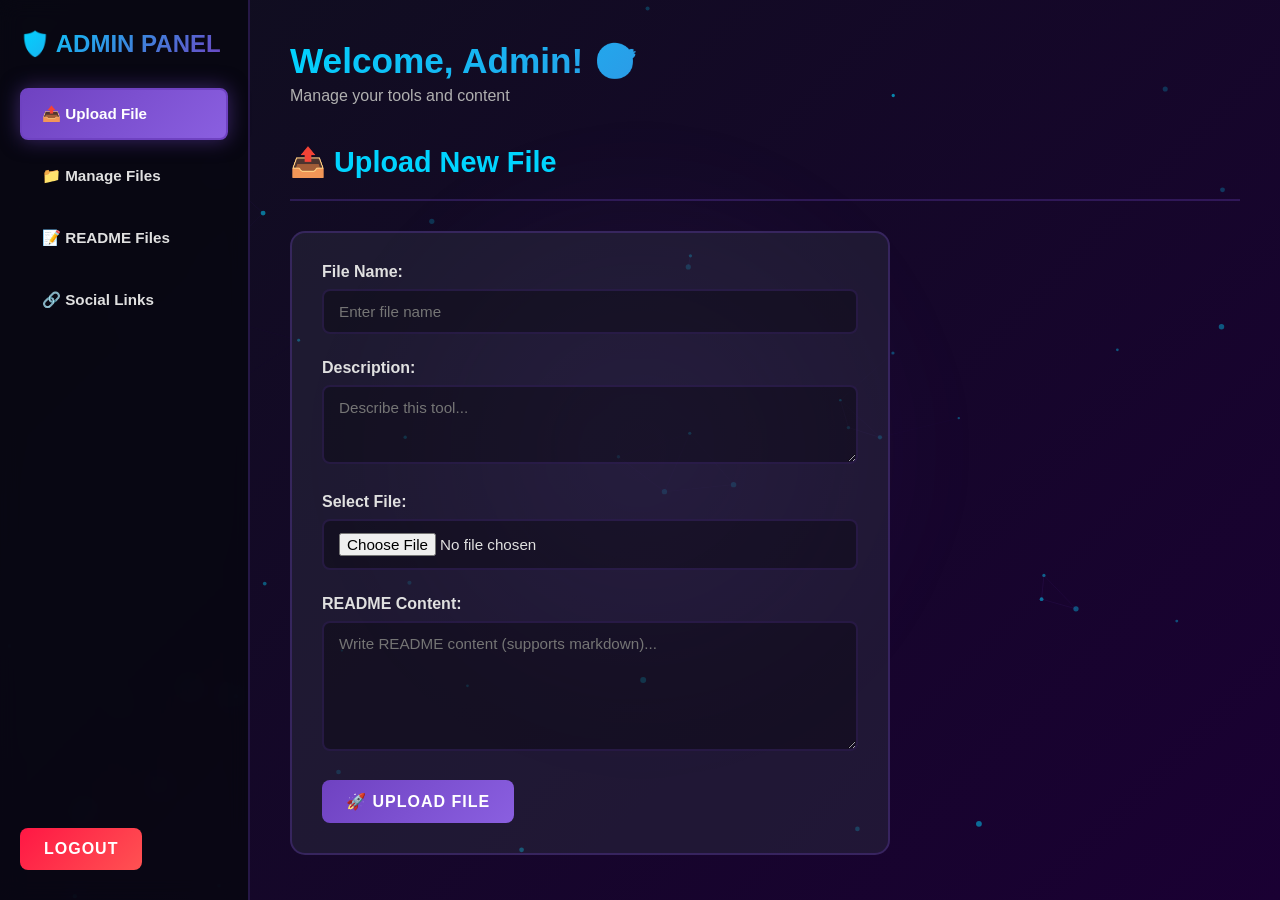
==== admin.html @ 9f3a9523 "Initial commit: ABHINAV TOOLS AND BOTS Dashboard" ====
<!DOCTYPE html>
<html lang="en">
<head>
    <meta charset="UTF-8">
    <meta name="viewport" content="width=device-width, initial-scale=1.0">
    <title>Admin Panel - ABHINAV TOOLS AND BOTS</title>
    <link rel="stylesheet" href="styles.css">
</head>
<body>
    <!-- Animated Solo Leveling Background -->
    <div class="background-container">
        <canvas id="canvas"></canvas>
        <div class="glow-effect"></div>
    </div>

    <div class="admin-container">
        <aside class="admin-sidebar">
            <div class="sidebar-header">
                <h2>🛡️ ADMIN PANEL</h2>
            </div>
            <nav class="sidebar-nav">
                <button class="nav-btn active" onclick="showSection('upload')">📤 Upload File</button>
                <button class="nav-btn" onclick="showSection('files')">📁 Manage Files</button>
                <button class="nav-btn" onclick="showSection('readme')">📝 README Files</button>
                <button class="nav-btn" onclick="showSection('links')">🔗 Social Links</button>
            </nav>
            <div class="sidebar-footer">
                <button class="btn btn-danger" onclick="logout()">Logout</button>
            </div>
        </aside>

        <main class="admin-main">
            <header class="admin-header">
                <h1>Welcome, Admin! 🎯</h1>
                <p>Manage your tools and content</p>
            </header>

            <!-- Upload Section -->
            <section id="uploadSection" class="admin-section active">
                <div class="section-header">
                    <h2>📤 Upload New File</h2>
                </div>
                <div class="upload-form">
                    <div class="form-group">
                        <label for="fileName">File Name:</label>
                        <input type="text" id="fileName" placeholder="Enter file name" class="form-input">
                    </div>
                    <div class="form-group">
                        <label for="fileDescription">Description:</label>
                        <textarea id="fileDescription" placeholder="Describe this tool..." class="form-textarea" rows="3"></textarea>
                    </div>
                    <div class="form-group">
                        <label for="fileInput">Select File:</label>
                        <input type="file" id="fileInput" class="form-input" accept=".zip,.rar,.7z,.pdf,.doc,.docx,.txt,.exe">
                    </div>
                    <div class="form-group">
                        <label for="readmeContent">README Content:</label>
                        <textarea id="readmeContent" placeholder="Write README content (supports markdown)..." class="form-textarea" rows="6"></textarea>
                    </div>
                    <button class="btn btn-primary" onclick="uploadFile()">🚀 Upload File</button>
                </div>
                <div id="uploadStatus" class="status-message"></div>
            </section>

            <!-- Manage Files Section -->
            <section id="filesSection" class="admin-section">
                <div class="section-header">
                    <h2>📁 Manage Uploaded Files</h2>
                </div>
                <div id="filesList" class="files-list">
                    <!-- Files will be listed here -->
                </div>
                <div id="emptyFiles" class="empty-state">
                    <p>No files uploaded yet</p>
                </div>
            </section>

            <!-- README Section -->
            <section id="readmeSection" class="admin-section">
                <div class="section-header">
                    <h2>📝 Manage README Files</h2>
                </div>
                <div id="readmeList" class="readme-list">
                    <!-- README files will be listed here -->
                </div>
                <div id="emptyReadme" class="empty-state">
                    <p>No README files yet</p>
                </div>
            </section>

            <!-- Social Links Section -->
            <section id="linksSection" class="admin-section">
                <div class="section-header">
                    <h2>🔗 Social Media Links</h2>
                </div>
                <div class="links-form">
                    <div class="form-group">
                        <label for="instagramLink">Instagram Link:</label>
                        <input type="url" id="instagramLink" placeholder="https://instagram.com/..." class="form-input">
                    </div>
                    <div class="form-group">
                        <label for="discordLink">Discord Link:</label>
                        <input type="url" id="discordLink" placeholder="https://discord.gg/..." class="form-input">
                    </div>
                    <button class="btn btn-primary" onclick="updateLinks()">💾 Save Links</button>
                </div>
                <div id="linksStatus" class="status-message"></div>
            </section>
        </main>
    </div>

    <!-- Delete Confirmation Modal -->
    <div id="deleteModal" class="modal">
        <div class="modal-content">
            <div class="modal-header">
                <h2>Confirm Delete</h2>
                <button class="close-btn" onclick="closeDeleteModal()">&times;</button>
            </div>
            <div class="modal-body">
                <p>Are you sure you want to delete this file? This action cannot be undone.</p>
            </div>
            <div class="modal-footer">
                <button class="btn btn-secondary" onclick="closeDeleteModal()">Cancel</button>
                <button class="btn btn-danger" onclick="confirmDelete()">Delete</button>
            </div>
        </div>
    </div>

    <script src="script.js"></script>
</body>
</html>
---- styles.css ----
:root {
    --primary: #6f42c1;
    --primary-dark: #5a32a3;
    --secondary: #00d4ff;
    --danger: #ff1744;
    --success: #00e676;
    --warning: #ffc400;
    --dark: #0f0f1e;
    --darker: #070710;
    --light: #f0f0f0;
    --text: #e0e0e0;
    --text-secondary: #b0b0b0;
    --border: #2a2a3e;
    --shadow: 0 8px 32px rgba(0, 0, 0, 0.3);
    --glow: 0 0 20px rgba(111, 66, 193, 0.5);
}

* {
    margin: 0;
    padding: 0;
    box-sizing: border-box;
}

body {
    font-family: 'Segoe UI', Tahoma, Geneva, Verdana, sans-serif;
    background: linear-gradient(135deg, #0f0f1e 0%, #1a0033 100%);
    color: var(--text);
    overflow-x: hidden;
}

/* === BACKGROUND & ANIMATION === */
.background-container {
    position: fixed;
    top: 0;
    left: 0;
    width: 100%;
    height: 100%;
    z-index: -1;
    overflow: hidden;
}

canvas {
    display: block;
    width: 100%;
    height: 100%;
}

.glow-effect {
    position: absolute;
    top: 50%;
    left: 50%;
    width: 600px;
    height: 600px;
    background: radial-gradient(circle, rgba(111, 66, 193, 0.15) 0%, transparent 70%);
    border-radius: 50%;
    filter: blur(40px);
    animation: float 6s ease-in-out infinite;
    transform: translate(-50%, -50%);
}

@keyframes float {
    0%, 100% { transform: translate(-50%, -50%) translateY(0); }
    50% { transform: translate(-50%, -50%) translateY(-30px); }
}

/* === COMMON COMPONENTS === */
.container {
    max-width: 1200px;
    margin: 0 auto;
    padding: 20px;
    min-height: 100vh;
    display: flex;
    align-items: center;
    justify-content: center;
}

.btn {
    padding: 12px 24px;
    border: none;
    border-radius: 8px;
    font-size: 16px;
    font-weight: 600;
    cursor: pointer;
    transition: all 0.3s ease;
    text-transform: uppercase;
    letter-spacing: 1px;
}

.btn:hover {
    transform: translateY(-2px);
    box-shadow: var(--glow);
}

.btn-primary {
    background: linear-gradient(135deg, var(--primary) 0%, #8a5fe0 100%);
    color: white;
}

.btn-primary:hover {
    background: linear-gradient(135deg, var(--primary-dark) 0%, #6f42c1 100%);
}

.btn-secondary {
    background: var(--border);
    color: var(--text);
}

.btn-secondary:hover {
    background: var(--primary);
}

.btn-danger {
    background: linear-gradient(135deg, var(--danger) 0%, #ff5252 100%);
    color: white;
}

.btn-danger:hover {
    background: linear-gradient(135deg, #ff5252 0%, #ff1744 100%);
}

.btn-user {
    background: linear-gradient(135deg, #00d4ff 0%, #00a8cc 100%);
    color: #000;
    width: 100%;
    margin-top: 15px;
}

.btn-user:hover {
    background: linear-gradient(135deg, #00a8cc 0%, #0088aa 100%);
}

.btn-admin {
    background: linear-gradient(135deg, var(--primary) 0%, #8a5fe0 100%);
    color: white;
    width: 100%;
    margin-top: 15px;
}

.btn-back {
    background: var(--border);
    color: var(--text);
    padding: 10px 20px;
}

/* === HOME PAGE === */
.welcome-card {
    background: rgba(42, 42, 62, 0.7);
    backdrop-filter: blur(10px);
    border: 2px solid rgba(111, 66, 193, 0.3);
    border-radius: 20px;
    padding: 50px;
    text-align: center;
    max-width: 800px;
    box-shadow: 0 10px 50px rgba(0, 0, 0, 0.5);
    animation: slideIn 0.6s ease-out;
}

@keyframes slideIn {
    from {
        opacity: 0;
        transform: translateY(30px);
    }
    to {
        opacity: 1;
        transform: translateY(0);
    }
}

.logo-section {
    margin-bottom: 40px;
}

.title {
    font-size: 3em;
    background: linear-gradient(135deg, var(--secondary) 0%, var(--primary) 100%);
    -webkit-background-clip: text;
    -webkit-text-fill-color: transparent;
    background-clip: text;
    margin-bottom: 10px;
    text-shadow: 0 0 30px rgba(0, 212, 255, 0.3);
}

.subtitle {
    font-size: 1.2em;
    color: var(--text-secondary);
}

.options-container {
    display: grid;
    grid-template-columns: 1fr 1fr;
    gap: 30px;
    margin: 40px 0;
}

.option-card {
    background: linear-gradient(135deg, rgba(111, 66, 193, 0.1) 0%, rgba(0, 212, 255, 0.05) 100%);
    border: 2px solid rgba(111, 66, 193, 0.3);
    border-radius: 15px;
    padding: 30px;
    cursor: pointer;
    transition: all 0.3s ease;
    position: relative;
    overflow: hidden;
}

.option-card::before {
    content: '';
    position: absolute;
    top: 0;
    left: -100%;
    width: 100%;
    height: 100%;
    background: linear-gradient(90deg, transparent, rgba(255, 255, 255, 0.1), transparent);
    transition: left 0.5s ease;
    z-index: 0;
}

.option-card:hover::before {
    left: 100%;
}

.option-card:hover {
    border-color: var(--secondary);
    box-shadow: 0 0 30px rgba(0, 212, 255, 0.3);
    transform: translateY(-5px);
}

.option-icon {
    font-size: 3.5em;
    margin-bottom: 15px;
}

.option-card h2 {
    font-size: 1.8em;
    margin-bottom: 10px;
    color: var(--text);
}

.option-card p {
    color: var(--text-secondary);
    margin-bottom: 15px;
    line-height: 1.6;
}

.footer-links {
    display: flex;
    gap: 20px;
    justify-content: center;
    margin-top: 30px;
}

.social-link {
    padding: 10px 20px;
    border: 2px solid var(--border);
    border-radius: 8px;
    color: var(--text);
    text-decoration: none;
    transition: all 0.3s ease;
    font-weight: 600;
}

.social-link:hover {
    border-color: var(--primary);
    color: var(--secondary);
    box-shadow: var(--glow);
}

/* === DASHBOARD === */
.dashboard-container {
    min-height: 100vh;
    padding-top: 0;
}

.dashboard-header {
    background: rgba(42, 42, 62, 0.7);
    backdrop-filter: blur(10px);
    border-bottom: 2px solid rgba(111, 66, 193, 0.3);
    padding: 30px 40px;
    display: flex;
    justify-content: space-between;
    align-items: center;
    margin-bottom: 40px;
}

.header-content h1 {
    font-size: 2.5em;
    background: linear-gradient(135deg, var(--secondary) 0%, var(--primary) 100%);
    -webkit-background-clip: text;
    -webkit-text-fill-color: transparent;
    background-clip: text;
}

.header-content p {
    color: var(--text-secondary);
    font-size: 1.1em;
}

.dashboard-main {
    max-width: 1200px;
    margin: 0 auto;
    padding: 0 40px 40px;
}

.search-section {
    margin-bottom: 40px;
}

.search-box {
    width: 100%;
    padding: 15px 20px;
    background: rgba(42, 42, 62, 0.7);
    border: 2px solid rgba(111, 66, 193, 0.3);
    border-radius: 10px;
    color: var(--text);
    font-size: 1.1em;
    margin-bottom: 15px;
    transition: all 0.3s ease;
}

.search-box:focus {
    outline: none;
    border-color: var(--secondary);
    box-shadow: 0 0 20px rgba(0, 212, 255, 0.2);
}

.filter-options {
    display: flex;
    gap: 10px;
}

.filter-btn {
    padding: 10px 20px;
    background: rgba(42, 42, 62, 0.7);
    border: 2px solid rgba(111, 66, 193, 0.3);
    border-radius: 8px;
    color: var(--text);
    cursor: pointer;
    transition: all 0.3s ease;
    font-weight: 600;
}

.filter-btn.active {
    background: var(--primary);
    border-color: var(--primary);
    color: white;
    box-shadow: var(--glow);
}

.filter-btn:hover {
    border-color: var(--secondary);
}

.tools-grid {
    display: grid;
    grid-template-columns: repeat(auto-fill, minmax(300px, 1fr));
    gap: 25px;
    margin-bottom: 40px;
}

.tool-card {
    background: linear-gradient(135deg, rgba(111, 66, 193, 0.1) 0%, rgba(0, 212, 255, 0.05) 100%);
    border: 2px solid rgba(111, 66, 193, 0.3);
    border-radius: 15px;
    padding: 25px;
    transition: all 0.3s ease;
    cursor: pointer;
    overflow: hidden;
    position: relative;
}

.tool-card::before {
    content: '';
    position: absolute;
    top: 0;
    right: -100%;
    width: 100%;
    height: 100%;
    background: linear-gradient(90deg, transparent, rgba(0, 212, 255, 0.1), transparent);
    transition: right 0.5s ease;
}

.tool-card:hover::before {
    right: 100%;
}

.tool-card:hover {
    border-color: var(--secondary);
    box-shadow: 0 0 30px rgba(0, 212, 255, 0.3);
    transform: translateY(-8px);
}

.tool-header {
    display: flex;
    justify-content: space-between;
    align-items: start;
    margin-bottom: 15px;
}

.tool-name {
    font-size: 1.5em;
    font-weight: 700;
    color: var(--secondary);
}

.tool-date {
    color: var(--text-secondary);
    font-size: 0.9em;
}

.tool-description {
    color: var(--text-secondary);
    margin-bottom: 20px;
    line-height: 1.6;
    font-size: 0.95em;
}

.tool-actions {
    display: flex;
    gap: 10px;
}

.tool-actions button {
    flex: 1;
    padding: 10px 15px;
    border: none;
    border-radius: 8px;
    cursor: pointer;
    font-weight: 600;
    transition: all 0.3s ease;
    font-size: 0.9em;
}

.btn-download {
    background: linear-gradient(135deg, var(--success) 0%, #00c853 100%);
    color: #000;
}

.btn-download:hover {
    background: linear-gradient(135deg, #00c853 0%, #00a040 100%);
}

.btn-readme {
    background: linear-gradient(135deg, var(--primary) 0%, #8a5fe0 100%);
    color: white;
}

.btn-readme:hover {
    background: linear-gradient(135deg, var(--primary-dark) 0%, #6f42c1 100%);
}

.empty-state {
    text-align: center;
    padding: 60px 20px;
    color: var(--text-secondary);
}

.empty-state p {
    font-size: 1.5em;
    margin-bottom: 10px;
}

/* === MODAL === */
.modal {
    display: none;
    position: fixed;
    z-index: 1000;
    left: 0;
    top: 0;
    width: 100%;
    height: 100%;
    background-color: rgba(0, 0, 0, 0.8);
    backdrop-filter: blur(5px);
    animation: fadeIn 0.3s ease;
}

@keyframes fadeIn {
    from { opacity: 0; }
    to { opacity: 1; }
}

.modal-content {
    background: rgba(42, 42, 62, 0.95);
    backdrop-filter: blur(10px);
    border: 2px solid rgba(111, 66, 193, 0.3);
    margin: auto;
    padding: 0;
    border-radius: 15px;
    width: 90%;
    max-width: 600px;
    max-height: 80vh;
    overflow-y: auto;
    animation: slideUp 0.3s ease;
    top: 50%;
    position: relative;
    transform: translateY(-50%);
}

@keyframes slideUp {
    from {
        transform: translateY(50px);
        opacity: 0;
    }
    to {
        transform: translateY(-50%);
        opacity: 1;
    }
}

.modal-header {
    display: flex;
    justify-content: space-between;
    align-items: center;
    padding: 25px;
    border-bottom: 2px solid rgba(111, 66, 193, 0.3);
}

.modal-header h2 {
    color: var(--secondary);
    font-size: 1.5em;
}

.close-btn {
    background: none;
    border: none;
    color: var(--text);
    font-size: 2em;
    cursor: pointer;
    transition: color 0.3s ease;
}

.close-btn:hover {
    color: var(--danger);
}

.modal-body {
    padding: 25px;
    color: var(--text);
    line-height: 1.8;
    font-size: 0.95em;
}

.modal-body h1, .modal-body h2, .modal-body h3 {
    color: var(--secondary);
    margin: 20px 0 10px 0;
}

.modal-body code {
    background: rgba(0, 0, 0, 0.3);
    padding: 2px 6px;
    border-radius: 4px;
    color: var(--success);
    font-family: 'Courier New', monospace;
}

.modal-body pre {
    background: rgba(0, 0, 0, 0.5);
    padding: 15px;
    border-radius: 8px;
    border: 1px solid rgba(111, 66, 193, 0.2);
    overflow-x: auto;
    margin: 15px 0;
}

.modal-footer {
    display: flex;
    gap: 10px;
    padding: 20px 25px;
    border-top: 2px solid rgba(111, 66, 193, 0.3);
    justify-content: flex-end;
}

/* === ADMIN PANEL === */
.admin-container {
    display: flex;
    min-height: 100vh;
}

.admin-sidebar {
    width: 250px;
    background: rgba(7, 7, 16, 0.8);
    backdrop-filter: blur(10px);
    border-right: 2px solid rgba(111, 66, 193, 0.3);
    padding: 30px 20px;
    display: flex;
    flex-direction: column;
}

.sidebar-header h2 {
    background: linear-gradient(135deg, var(--secondary) 0%, var(--primary) 100%);
    -webkit-background-clip: text;
    -webkit-text-fill-color: transparent;
    background-clip: text;
    font-size: 1.5em;
    margin-bottom: 30px;
}

.sidebar-nav {
    display: flex;
    flex-direction: column;
    gap: 10px;
    flex: 1;
}

.nav-btn {
    padding: 15px 20px;
    background: transparent;
    border: 2px solid transparent;
    border-radius: 8px;
    color: var(--text);
    cursor: pointer;
    transition: all 0.3s ease;
    text-align: left;
    font-weight: 600;
    font-size: 0.95em;
}

.nav-btn:hover {
    background: rgba(111, 66, 193, 0.1);
    border-color: var(--primary);
}

.nav-btn.active {
    background: linear-gradient(135deg, var(--primary) 0%, #8a5fe0 100%);
    border-color: var(--primary);
    color: white;
    box-shadow: var(--glow);
}

.sidebar-footer {
    margin-top: 20px;
}

.admin-main {
    flex: 1;
    padding: 40px;
    overflow-y: auto;
}

.admin-header {
    margin-bottom: 40px;
}

.admin-header h1 {
    font-size: 2.2em;
    background: linear-gradient(135deg, var(--secondary) 0%, var(--primary) 100%);
    -webkit-background-clip: text;
    -webkit-text-fill-color: transparent;
    background-clip: text;
    margin-bottom: 5px;
}

.admin-header p {
    color: var(--text-secondary);
}

.admin-section {
    display: none;
    animation: fadeIn 0.3s ease;
}

.admin-section.active {
    display: block;
}

.section-header {
    margin-bottom: 30px;
    padding-bottom: 20px;
    border-bottom: 2px solid rgba(111, 66, 193, 0.3);
}

.section-header h2 {
    color: var(--secondary);
    font-size: 1.8em;
}

/* === FORM === */
.upload-form, .links-form {
    background: rgba(42, 42, 62, 0.5);
    border: 2px solid rgba(111, 66, 193, 0.3);
    border-radius: 15px;
    padding: 30px;
    max-width: 600px;
}

.form-group {
    margin-bottom: 25px;
}

.form-group label {
    display: block;
    margin-bottom: 8px;
    font-weight: 600;
    color: var(--text);
}

.form-input, .form-textarea {
    width: 100%;
    padding: 12px 15px;
    background: rgba(0, 0, 0, 0.3);
    border: 2px solid rgba(111, 66, 193, 0.2);
    border-radius: 8px;
    color: var(--text);
    font-size: 0.95em;
    transition: all 0.3s ease;
    font-family: inherit;
}

.form-input:focus, .form-textarea:focus {
    outline: none;
    border-color: var(--secondary);
    box-shadow: 0 0 15px rgba(0, 212, 255, 0.2);
}

.form-textarea {
    resize: vertical;
}

.status-message {
    margin-top: 20px;
    padding: 15px 20px;
    border-radius: 8px;
    text-align: center;
    font-weight: 600;
    display: none;
}

.status-message.success {
    background: rgba(0, 230, 118, 0.2);
    border: 2px solid var(--success);
    color: var(--success);
    display: block;
}

.status-message.error {
    background: rgba(255, 23, 68, 0.2);
    border: 2px solid var(--danger);
    color: var(--danger);
    display: block;
}

/* === FILE LIST === */
.files-list, .readme-list {
    display: grid;
    gap: 20px;
}

.file-item, .readme-item {
    background: rgba(42, 42, 62, 0.5);
    border: 2px solid rgba(111, 66, 193, 0.3);
    border-radius: 12px;
    padding: 20px;
    transition: all 0.3s ease;
}

.file-item:hover, .readme-item:hover {
    border-color: var(--secondary);
    box-shadow: 0 0 20px rgba(0, 212, 255, 0.2);
}

.file-header {
    display: flex;
    justify-content: space-between;
    align-items: center;
    margin-bottom: 15px;
}

.file-name {
    color: var(--secondary);
    font-weight: 700;
    font-size: 1.1em;
}

.file-date {
    color: var(--text-secondary);
    font-size: 0.9em;
}

.file-description {
    color: var(--text-secondary);
    margin-bottom: 15px;
    line-height: 1.6;
}

.file-actions {
    display: flex;
    gap: 10px;
}

.file-actions button {
    padding: 8px 16px;
    border: none;
    border-radius: 6px;
    cursor: pointer;
    font-weight: 600;
    font-size: 0.85em;
    transition: all 0.3s ease;
}

.btn-edit {
    background: linear-gradient(135deg, var(--warning) 0%, #ffb300 100%);
    color: #000;
}

.btn-edit:hover {
    background: linear-gradient(135deg, #ffb300 0%, #ffa000 100%);
}

.btn-del {
    background: linear-gradient(135deg, var(--danger) 0%, #ff5252 100%);
    color: white;
}

.btn-del:hover {
    background: linear-gradient(135deg, #ff5252 0%, #ff1744 100%);
}

/* === RESPONSIVE === */
@media (max-width: 768px) {
    .title {
        font-size: 2em;
    }

    .options-container {
        grid-template-columns: 1fr;
        gap: 20px;
    }

    .welcome-card {
        padding: 30px 20px;
    }

    .dashboard-header {
        flex-direction: column;
        gap: 20px;
        text-align: center;
    }

    .admin-container {
        flex-direction: column;
    }

    .admin-sidebar {
        width: 100%;
        flex-direction: row;
        gap: 10px;
        border-right: none;
        border-bottom: 2px solid rgba(111, 66, 193, 0.3);
        overflow-x: auto;
    }

    .sidebar-nav {
        flex-direction: row;
    }

    .tools-grid {
        grid-template-columns: 1fr;
    }

    .dashboard-main, .admin-main {
        padding: 20px;
    }

    .modal-content {
        width: 95%;
    }
}

@media (max-width: 480px) {
    .title {
        font-size: 1.5em;
    }

    .subtitle {
        font-size: 1em;
    }

    .btn {
        padding: 10px 20px;
        font-size: 14px;
    }
}
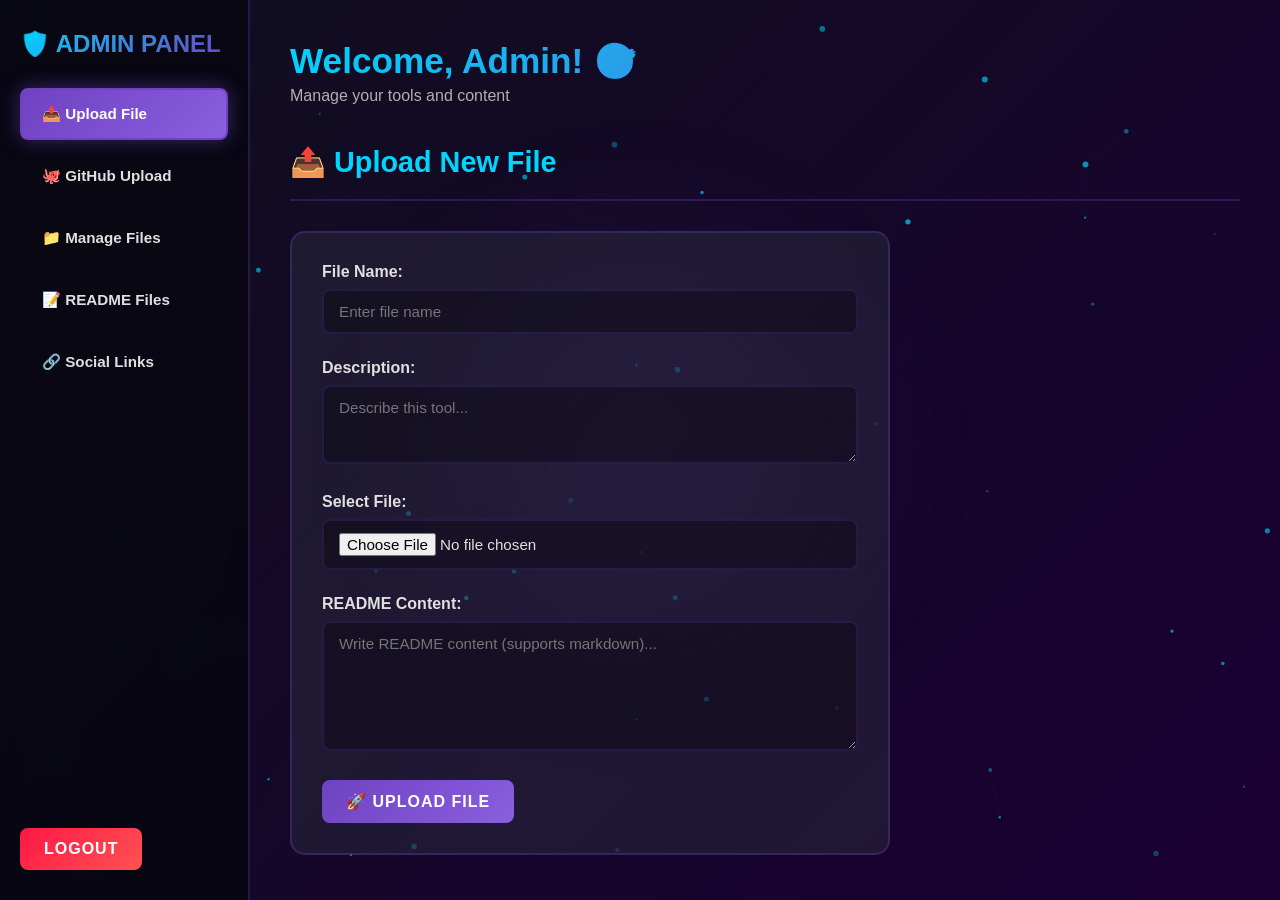
==== commit 73413600: "Add edit functionality and GitHub repo upload feature" ====
--- a/admin.html
+++ b/admin.html
@@ -20,6 +20,7 @@
             </div>
             <nav class="sidebar-nav">
                 <button class="nav-btn active" onclick="showSection('upload')">📤 Upload File</button>
+                <button class="nav-btn" onclick="showSection('github')">🐙 GitHub Upload</button>
                 <button class="nav-btn" onclick="showSection('files')">📁 Manage Files</button>
                 <button class="nav-btn" onclick="showSection('readme')">📝 README Files</button>
                 <button class="nav-btn" onclick="showSection('links')">🔗 Social Links</button>
@@ -60,6 +61,42 @@
                     <button class="btn btn-primary" onclick="uploadFile()">🚀 Upload File</button>
                 </div>
                 <div id="uploadStatus" class="status-message"></div>
+            </section>
+
+            <!-- GitHub Upload Section -->
+            <section id="githubSection" class="admin-section">
+                <div class="section-header">
+                    <h2>🐙 Import From GitHub</h2>
+                </div>
+                <div class="upload-form">
+                    <div class="form-group">
+                        <label for="githubToken">GitHub Token (PAT):</label>
+                        <input type="password" id="githubToken" placeholder="Your GitHub Personal Access Token" class="form-input">
+                        <small style="color: var(--text-secondary);">Create at: https://github.com/settings/tokens</small>
+                    </div>
+                    <div class="form-group">
+                        <label for="repoUrl">Repository URL:</label>
+                        <input type="text" id="repoUrl" placeholder="e.g., owner/repo or https://github.com/owner/repo" class="form-input">
+                    </div>
+                    <div class="form-group">
+                        <label for="filePath">File Path (from repo root):</label>
+                        <input type="text" id="filePath" placeholder="e.g., releases/my-tool.zip" class="form-input">
+                    </div>
+                    <div class="form-group">
+                        <label for="githubFileName">File Name:</label>
+                        <input type="text" id="githubFileName" placeholder="How to name this file" class="form-input">
+                    </div>
+                    <div class="form-group">
+                        <label for="githubDescription">Description:</label>
+                        <textarea id="githubDescription" placeholder="Describe this tool..." class="form-textarea" rows="3"></textarea>
+                    </div>
+                    <div class="form-group">
+                        <label for="githubReadme">README Content:</label>
+                        <textarea id="githubReadme" placeholder="Write README content (supports markdown)..." class="form-textarea" rows="6"></textarea>
+                    </div>
+                    <button class="btn btn-primary" onclick="uploadFromGitHub()">🐙 Import from GitHub</button>
+                </div>
+                <div id="githubStatus" class="status-message"></div>
             </section>
 
             <!-- Manage Files Section -->
@@ -126,6 +163,34 @@
         </div>
     </div>
 
+    <!-- Edit Modal -->
+    <div id="editModal" class="modal">
+        <div class="modal-content" style="max-width: 700px; max-height: 90vh; overflow-y: auto;">
+            <div class="modal-header">
+                <h2>Edit File</h2>
+                <button class="close-btn" onclick="closeEditModal()">&times;</button>
+            </div>
+            <div class="modal-body">
+                <div class="form-group">
+                    <label for="editFileName">File Name:</label>
+                    <input type="text" id="editFileName" class="form-input">
+                </div>
+                <div class="form-group">
+                    <label for="editFileDescription">Description:</label>
+                    <textarea id="editFileDescription" class="form-textarea" rows="3"></textarea>
+                </div>
+                <div class="form-group">
+                    <label for="editReadmeContent">README Content:</label>
+                    <textarea id="editReadmeContent" class="form-textarea" rows="6"></textarea>
+                </div>
+            </div>
+            <div class="modal-footer">
+                <button class="btn btn-secondary" onclick="closeEditModal()">Cancel</button>
+                <button class="btn btn-primary" onclick="saveEdit()">✅ Save Changes</button>
+            </div>
+        </div>
+    </div>
+
     <script src="script.js"></script>
 </body>
-</html>+</html>
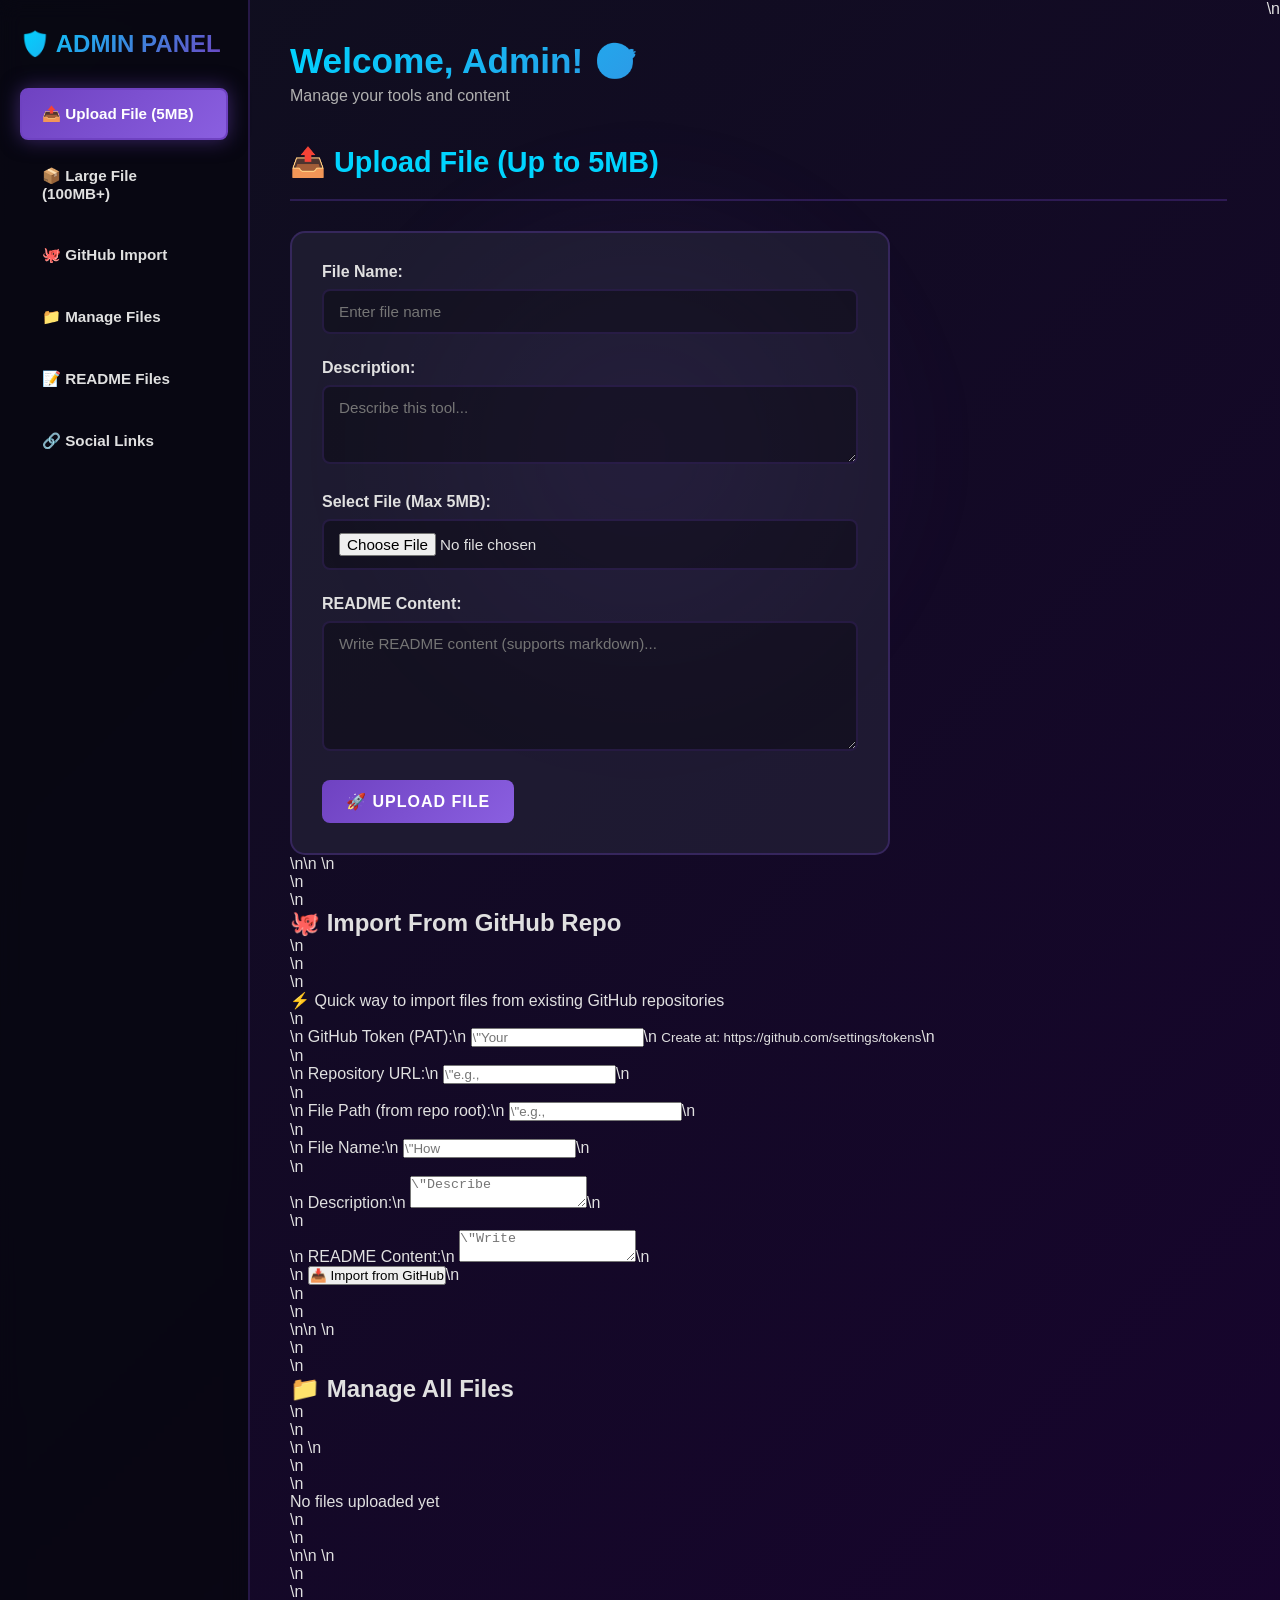
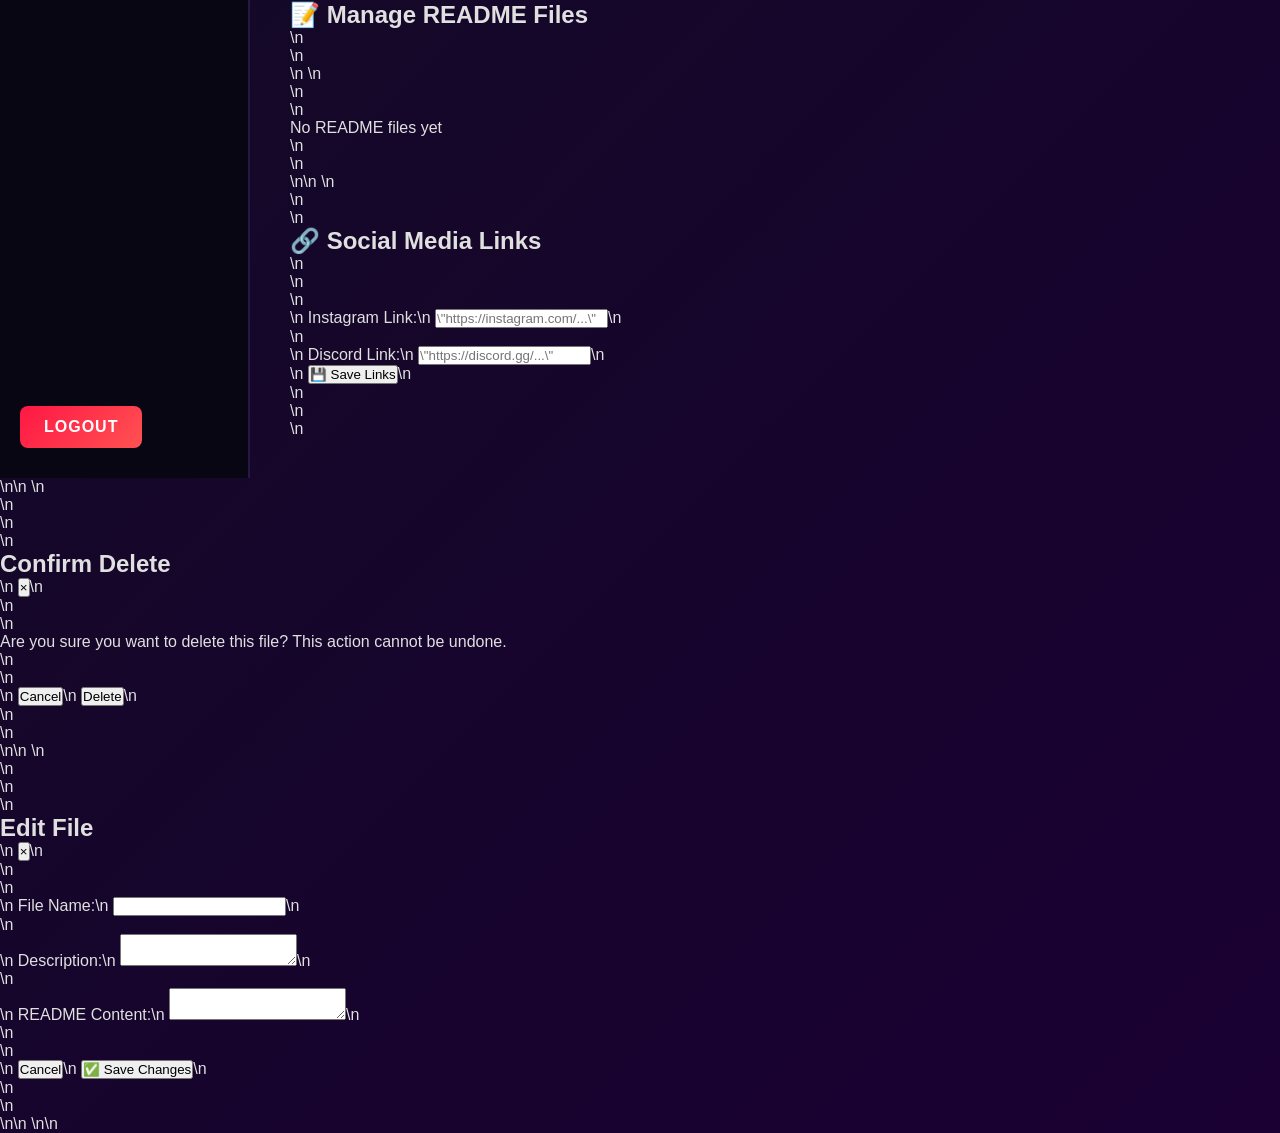
==== commit 285ef0aa: "Add large file upload UI and GitHub upload setup" ====
--- a/admin.html
+++ b/admin.html
@@ -19,8 +19,9 @@
                 <h2>🛡️ ADMIN PANEL</h2>
             </div>
             <nav class="sidebar-nav">
-                <button class="nav-btn active" onclick="showSection('upload')">📤 Upload File</button>
-                <button class="nav-btn" onclick="showSection('github')">🐙 GitHub Upload</button>
+                <button class="nav-btn active" onclick="showSection('upload')">📤 Upload File (5MB)</button>
+                <button class="nav-btn" onclick="showSection('largefile')">📦 Large File (100MB+)</button>
+                <button class="nav-btn" onclick="showSection('github')">🐙 GitHub Import</button>
                 <button class="nav-btn" onclick="showSection('files')">📁 Manage Files</button>
                 <button class="nav-btn" onclick="showSection('readme')">📝 README Files</button>
                 <button class="nav-btn" onclick="showSection('links')">🔗 Social Links</button>
@@ -36,10 +37,10 @@
                 <p>Manage your tools and content</p>
             </header>
 
-            <!-- Upload Section -->
+            <!-- Upload Section (Local - 5MB) -->
             <section id="uploadSection" class="admin-section active">
                 <div class="section-header">
-                    <h2>📤 Upload New File</h2>
+                    <h2>📤 Upload File (Up to 5MB)</h2>
                 </div>
                 <div class="upload-form">
                     <div class="form-group">
@@ -51,8 +52,8 @@
                         <textarea id="fileDescription" placeholder="Describe this tool..." class="form-textarea" rows="3"></textarea>
                     </div>
                     <div class="form-group">
-                        <label for="fileInput">Select File:</label>
-                        <input type="file" id="fileInput" class="form-input" accept=".zip,.rar,.7z,.pdf,.doc,.docx,.txt,.exe">
+                        <label for="fileInput">Select File (Max 5MB):</label>
+                        <input type="file" id="fileInput" class="form-input" accept=".zip,.rar,.7z,.pdf,.doc,.docx,.txt,.exe,.mp4,.avi,.mov">
                     </div>
                     <div class="form-group">
                         <label for="readmeContent">README Content:</label>
@@ -63,134 +64,20 @@
                 <div id="uploadStatus" class="status-message"></div>
             </section>
 
-            <!-- GitHub Upload Section -->
-            <section id="githubSection" class="admin-section">
+            <!-- Large File Upload Section -->
+            <section id="largefileSection" class="admin-section">
                 <div class="section-header">
-                    <h2>🐙 Import From GitHub</h2>
+                    <h2>📦 Upload Large Files (Up to 100MB+)</h2>
                 </div>
+                
                 <div class="upload-form">
+                    <h3 style="color: var(--secondary); margin-bottom: 20px;">Step 1: Setup GitHub Upload</h3>
                     <div class="form-group">
-                        <label for="githubToken">GitHub Token (PAT):</label>
-                        <input type="password" id="githubToken" placeholder="Your GitHub Personal Access Token" class="form-input">
-                        <small style="color: var(--text-secondary);">Create at: https://github.com/settings/tokens</small>
+                        <label for="githubUploadToken">GitHub Personal Access Token (PAT):</label>
+                        <input type="password" id="githubUploadToken" placeholder="Your GitHub PAT token" class="form-input">
+                        <small style="color: var(--text-secondary);">📍 Create at: https://github.com/settings/tokens (Need: repo, workflow scopes)</small>
                     </div>
                     <div class="form-group">
-                        <label for="repoUrl">Repository URL:</label>
-                        <input type="text" id="repoUrl" placeholder="e.g., owner/repo or https://github.com/owner/repo" class="form-input">
-                    </div>
-                    <div class="form-group">
-                        <label for="filePath">File Path (from repo root):</label>
-                        <input type="text" id="filePath" placeholder="e.g., releases/my-tool.zip" class="form-input">
-                    </div>
-                    <div class="form-group">
-                        <label for="githubFileName">File Name:</label>
-                        <input type="text" id="githubFileName" placeholder="How to name this file" class="form-input">
-                    </div>
-                    <div class="form-group">
-                        <label for="githubDescription">Description:</label>
-                        <textarea id="githubDescription" placeholder="Describe this tool..." class="form-textarea" rows="3"></textarea>
-                    </div>
-                    <div class="form-group">
-                        <label for="githubReadme">README Content:</label>
-                        <textarea id="githubReadme" placeholder="Write README content (supports markdown)..." class="form-textarea" rows="6"></textarea>
-                    </div>
-                    <button class="btn btn-primary" onclick="uploadFromGitHub()">🐙 Import from GitHub</button>
-                </div>
-                <div id="githubStatus" class="status-message"></div>
-            </section>
-
-            <!-- Manage Files Section -->
-            <section id="filesSection" class="admin-section">
-                <div class="section-header">
-                    <h2>📁 Manage Uploaded Files</h2>
-                </div>
-                <div id="filesList" class="files-list">
-                    <!-- Files will be listed here -->
-                </div>
-                <div id="emptyFiles" class="empty-state">
-                    <p>No files uploaded yet</p>
-                </div>
-            </section>
-
-            <!-- README Section -->
-            <section id="readmeSection" class="admin-section">
-                <div class="section-header">
-                    <h2>📝 Manage README Files</h2>
-                </div>
-                <div id="readmeList" class="readme-list">
-                    <!-- README files will be listed here -->
-                </div>
-                <div id="emptyReadme" class="empty-state">
-                    <p>No README files yet</p>
-                </div>
-            </section>
-
-            <!-- Social Links Section -->
-            <section id="linksSection" class="admin-section">
-                <div class="section-header">
-                    <h2>🔗 Social Media Links</h2>
-                </div>
-                <div class="links-form">
-                    <div class="form-group">
-                        <label for="instagramLink">Instagram Link:</label>
-                        <input type="url" id="instagramLink" placeholder="https://instagram.com/..." class="form-input">
-                    </div>
-                    <div class="form-group">
-                        <label for="discordLink">Discord Link:</label>
-                        <input type="url" id="discordLink" placeholder="https://discord.gg/..." class="form-input">
-                    </div>
-                    <button class="btn btn-primary" onclick="updateLinks()">💾 Save Links</button>
-                </div>
-                <div id="linksStatus" class="status-message"></div>
-            </section>
-        </main>
-    </div>
-
-    <!-- Delete Confirmation Modal -->
-    <div id="deleteModal" class="modal">
-        <div class="modal-content">
-            <div class="modal-header">
-                <h2>Confirm Delete</h2>
-                <button class="close-btn" onclick="closeDeleteModal()">&times;</button>
-            </div>
-            <div class="modal-body">
-                <p>Are you sure you want to delete this file? This action cannot be undone.</p>
-            </div>
-            <div class="modal-footer">
-                <button class="btn btn-secondary" onclick="closeDeleteModal()">Cancel</button>
-                <button class="btn btn-danger" onclick="confirmDelete()">Delete</button>
-            </div>
-        </div>
-    </div>
-
-    <!-- Edit Modal -->
-    <div id="editModal" class="modal">
-        <div class="modal-content" style="max-width: 700px; max-height: 90vh; overflow-y: auto;">
-            <div class="modal-header">
-                <h2>Edit File</h2>
-                <button class="close-btn" onclick="closeEditModal()">&times;</button>
-            </div>
-            <div class="modal-body">
-                <div class="form-group">
-                    <label for="editFileName">File Name:</label>
-                    <input type="text" id="editFileName" class="form-input">
-                </div>
-                <div class="form-group">
-                    <label for="editFileDescription">Description:</label>
-                    <textarea id="editFileDescription" class="form-textarea" rows="3"></textarea>
-                </div>
-                <div class="form-group">
-                    <label for="editReadmeContent">README Content:</label>
-                    <textarea id="editReadmeContent" class="form-textarea" rows="6"></textarea>
-                </div>
-            </div>
-            <div class="modal-footer">
-                <button class="btn btn-secondary" onclick="closeEditModal()">Cancel</button>
-                <button class="btn btn-primary" onclick="saveEdit()">✅ Save Changes</button>
-            </div>
-        </div>
-    </div>
-
-    <script src="script.js"></script>
-</body>
-</html>
+                        <label for="githubUploadRepo">Repository (owner/repo):</label>
+                        <input type="text" id="githubUploadRepo" placeholder="e.g., minecraftuser112614-sudo/ABHINAV-6" class="form-input">
+                        <small style="color: var(--text-secondary);">📍 Where to upload your files</small>\n                    </div>\n                    <button class="btn btn-primary" onclick="setupGithubUpload()" style="margin-bottom: 20px;">✅ Setup GitHub</button>\n                </div>\n                <div id=\"githubUploadStatus\" class=\"status-message\"></div>\n\n                <div class=\"upload-form\" style=\"margin-top: 30px; border-top: 2px solid rgba(111, 66, 193, 0.3); padding-top: 30px;\">\n                    <h3 style=\"color: var(--secondary); margin-bottom: 20px;\">Step 2: Upload Your Large File</h3>\n                    <div class=\"form-group\">\n                        <label for=\"githubLargeFileName\">Display Name:</label>\n                        <input type=\"text\" id=\"githubLargeFileName\" placeholder=\"How to show on dashboard\" class=\"form-input\">\n                    </div>\n                    <div class=\"form-group\">\n                        <label for=\"githubLargeFilePath\">Folder Path (in repo):</label>\n                        <input type=\"text\" id=\"githubLargeFilePath\" placeholder=\"e.g., releases or releases/v1\" class=\"form-input\">\n                        <small style=\"color: var(--text-secondary);\">📁 Folder where file will be saved in your GitHub repo</small>\n                    </div>\n                    <div class=\"form-group\">\n                        <label for=\"githubLargeFileInput\">Select File (Any Size):</label>\n                        <input type=\"file\" id=\"githubLargeFileInput\" class=\"form-input\">\n                        <small style=\"color: var(--text-secondary);\">📌 Upload files up to 100MB+ to GitHub</small>\n                    </div>\n                    <div class=\"form-group\">\n                        <label for=\"githubLargeDescription\">Description:</label>\n                        <textarea id=\"githubLargeDescription\" placeholder=\"Describe this tool...\" class=\"form-textarea\" rows=\"3\"></textarea>\n                    </div>\n                    <div class=\"form-group\">\n                        <label for=\"githubLargeReadme\">README Content:</label>\n                        <textarea id=\"githubLargeReadme\" placeholder=\"Write README content (supports markdown)...\" class=\"form-textarea\" rows=\"6\"></textarea>\n                    </div>\n                    <button class=\"btn btn-primary\" onclick=\"uploadLargeFileToGithub()\">🐙 Upload to GitHub (100MB+)</button>\n                </div>\n            </section>\n\n            <!-- GitHub Import Section -->\n            <section id=\"githubSection\" class=\"admin-section\">\n                <div class=\"section-header\">\n                    <h2>🐙 Import From GitHub Repo</h2>\n                </div>\n                <div class=\"upload-form\">\n                    <p style=\"color: var(--text-secondary); margin-bottom: 20px;\">⚡ Quick way to import files from existing GitHub repositories</p>\n                    <div class=\"form-group\">\n                        <label for=\"githubToken\">GitHub Token (PAT):</label>\n                        <input type=\"password\" id=\"githubToken\" placeholder=\"Your GitHub Personal Access Token\" class=\"form-input\">\n                        <small style=\"color: var(--text-secondary);\">Create at: https://github.com/settings/tokens</small>\n                    </div>\n                    <div class=\"form-group\">\n                        <label for=\"repoUrl\">Repository URL:</label>\n                        <input type=\"text\" id=\"repoUrl\" placeholder=\"e.g., owner/repo or https://github.com/owner/repo\" class=\"form-input\">\n                    </div>\n                    <div class=\"form-group\">\n                        <label for=\"filePath\">File Path (from repo root):</label>\n                        <input type=\"text\" id=\"filePath\" placeholder=\"e.g., releases/my-tool.zip\" class=\"form-input\">\n                    </div>\n                    <div class=\"form-group\">\n                        <label for=\"githubFileName\">File Name:</label>\n                        <input type=\"text\" id=\"githubFileName\" placeholder=\"How to name this file\" class=\"form-input\">\n                    </div>\n                    <div class=\"form-group\">\n                        <label for=\"githubDescription\">Description:</label>\n                        <textarea id=\"githubDescription\" placeholder=\"Describe this tool...\" class=\"form-textarea\" rows=\"3\"></textarea>\n                    </div>\n                    <div class=\"form-group\">\n                        <label for=\"githubReadme\">README Content:</label>\n                        <textarea id=\"githubReadme\" placeholder=\"Write README content (supports markdown)...\" class=\"form-textarea\" rows=\"6\"></textarea>\n                    </div>\n                    <button class=\"btn btn-primary\" onclick=\"uploadFromGitHub()\">📥 Import from GitHub</button>\n                </div>\n                <div id=\"githubStatus\" class=\"status-message\"></div>\n            </section>\n\n            <!-- Manage Files Section -->\n            <section id=\"filesSection\" class=\"admin-section\">\n                <div class=\"section-header\">\n                    <h2>📁 Manage All Files</h2>\n                </div>\n                <div id=\"filesList\" class=\"files-list\">\n                    <!-- Files will be listed here -->\n                </div>\n                <div id=\"emptyFiles\" class=\"empty-state\">\n                    <p>No files uploaded yet</p>\n                </div>\n            </section>\n\n            <!-- README Section -->\n            <section id=\"readmeSection\" class=\"admin-section\">\n                <div class=\"section-header\">\n                    <h2>📝 Manage README Files</h2>\n                </div>\n                <div id=\"readmeList\" class=\"readme-list\">\n                    <!-- README files will be listed here -->\n                </div>\n                <div id=\"emptyReadme\" class=\"empty-state\">\n                    <p>No README files yet</p>\n                </div>\n            </section>\n\n            <!-- Social Links Section -->\n            <section id=\"linksSection\" class=\"admin-section\">\n                <div class=\"section-header\">\n                    <h2>🔗 Social Media Links</h2>\n                </div>\n                <div class=\"links-form\">\n                    <div class=\"form-group\">\n                        <label for=\"instagramLink\">Instagram Link:</label>\n                        <input type=\"url\" id=\"instagramLink\" placeholder=\"https://instagram.com/...\" class=\"form-input\">\n                    </div>\n                    <div class=\"form-group\">\n                        <label for=\"discordLink\">Discord Link:</label>\n                        <input type=\"url\" id=\"discordLink\" placeholder=\"https://discord.gg/...\" class=\"form-input\">\n                    </div>\n                    <button class=\"btn btn-primary\" onclick=\"updateLinks()\">💾 Save Links</button>\n                </div>\n                <div id=\"linksStatus\" class=\"status-message\"></div>\n            </section>\n        </main>\n    </div>\n\n    <!-- Delete Confirmation Modal -->\n    <div id=\"deleteModal\" class=\"modal\">\n        <div class=\"modal-content\">\n            <div class=\"modal-header\">\n                <h2>Confirm Delete</h2>\n                <button class=\"close-btn\" onclick=\"closeDeleteModal()\">&times;</button>\n            </div>\n            <div class=\"modal-body\">\n                <p>Are you sure you want to delete this file? This action cannot be undone.</p>\n            </div>\n            <div class=\"modal-footer\">\n                <button class=\"btn btn-secondary\" onclick=\"closeDeleteModal()\">Cancel</button>\n                <button class=\"btn btn-danger\" onclick=\"confirmDelete()\">Delete</button>\n            </div>\n        </div>\n    </div>\n\n    <!-- Edit Modal -->\n    <div id=\"editModal\" class=\"modal\">\n        <div class=\"modal-content\" style=\"max-width: 700px; max-height: 90vh; overflow-y: auto;\">\n            <div class=\"modal-header\">\n                <h2>Edit File</h2>\n                <button class=\"close-btn\" onclick=\"closeEditModal()\">&times;</button>\n            </div>\n            <div class=\"modal-body\">\n                <div class=\"form-group\">\n                    <label for=\"editFileName\">File Name:</label>\n                    <input type=\"text\" id=\"editFileName\" class=\"form-input\">\n                </div>\n                <div class=\"form-group\">\n                    <label for=\"editFileDescription\">Description:</label>\n                    <textarea id=\"editFileDescription\" class=\"form-textarea\" rows=\"3\"></textarea>\n                </div>\n                <div class=\"form-group\">\n                    <label for=\"editReadmeContent\">README Content:</label>\n                    <textarea id=\"editReadmeContent\" class=\"form-textarea\" rows=\"6\"></textarea>\n                </div>\n            </div>\n            <div class=\"modal-footer\">\n                <button class=\"btn btn-secondary\" onclick=\"closeEditModal()\">Cancel</button>\n                <button class=\"btn btn-primary\" onclick=\"saveEdit()\">✅ Save Changes</button>\n            </div>\n        </div>\n    </div>\n\n    <script src=\"script.js\"></script>\n</body>\n</html>
--- a/styles.css
+++ b/styles.css
@@ -26,6 +26,8 @@
     background: linear-gradient(135deg, #0f0f1e 0%, #1a0033 100%);
     color: var(--text);
     overflow-x: hidden;
+    -webkit-font-smoothing: antialiased;
+    -moz-osx-font-smoothing: grayscale;
 }
 
 /* === BACKGROUND & ANIMATION === */
@@ -37,6 +39,7 @@
     height: 100%;
     z-index: -1;
     overflow: hidden;
+    will-change: transform;
 }
 
 canvas {
@@ -54,13 +57,30 @@
     background: radial-gradient(circle, rgba(111, 66, 193, 0.15) 0%, transparent 70%);
     border-radius: 50%;
     filter: blur(40px);
-    animation: float 6s ease-in-out infinite;
+    animation: float 8s ease-in-out infinite;
     transform: translate(-50%, -50%);
+    will-change: transform;
 }
 
 @keyframes float {
     0%, 100% { transform: translate(-50%, -50%) translateY(0); }
-    50% { transform: translate(-50%, -50%) translateY(-30px); }
+    50% { transform: translate(-50%, -50%) translateY(-40px); }
+}
+
+@keyframes slideInCard {
+    from {
+        opacity: 0;
+        transform: translateY(20px);
+    }
+    to {
+        opacity: 1;
+        transform: translateY(0);
+    }
+}
+
+@keyframes fadeIn {
+    from { opacity: 0; }
+    to { opacity: 1; }
 }
 
 /* === COMMON COMPONENTS === */
@@ -81,14 +101,19 @@
     font-size: 16px;
     font-weight: 600;
     cursor: pointer;
-    transition: all 0.3s ease;
+    transition: all 0.25s cubic-bezier(0.4, 0, 0.2, 1);
     text-transform: uppercase;
     letter-spacing: 1px;
+    will-change: transform, box-shadow;
 }
 
 .btn:hover {
     transform: translateY(-2px);
     box-shadow: var(--glow);
+}
+
+.btn:active {
+    transform: translateY(0);
 }
 
 .btn-primary {
@@ -177,7 +202,6 @@
     -webkit-text-fill-color: transparent;
     background-clip: text;
     margin-bottom: 10px;
-    text-shadow: 0 0 30px rgba(0, 212, 255, 0.3);
 }
 
 .subtitle {
@@ -198,7 +222,7 @@
     border-radius: 15px;
     padding: 30px;
     cursor: pointer;
-    transition: all 0.3s ease;
+    transition: all 0.3s cubic-bezier(0.4, 0, 0.2, 1);
     position: relative;
     overflow: hidden;
 }
@@ -255,7 +279,7 @@
     border-radius: 8px;
     color: var(--text);
     text-decoration: none;
-    transition: all 0.3s ease;
+    transition: all 0.25s cubic-bezier(0.4, 0, 0.2, 1);
     font-weight: 600;
 }
 
@@ -314,7 +338,7 @@
     color: var(--text);
     font-size: 1.1em;
     margin-bottom: 15px;
-    transition: all 0.3s ease;
+    transition: all 0.25s cubic-bezier(0.4, 0, 0.2, 1);
 }
 
 .search-box:focus {
@@ -335,7 +359,7 @@
     border-radius: 8px;
     color: var(--text);
     cursor: pointer;
-    transition: all 0.3s ease;
+    transition: all 0.25s cubic-bezier(0.4, 0, 0.2, 1);
     font-weight: 600;
 }
 
@@ -362,10 +386,11 @@
     border: 2px solid rgba(111, 66, 193, 0.3);
     border-radius: 15px;
     padding: 25px;
-    transition: all 0.3s ease;
+    transition: all 0.3s cubic-bezier(0.4, 0, 0.2, 1);
     cursor: pointer;
     overflow: hidden;
     position: relative;
+    will-change: transform, border-color, box-shadow;
 }
 
 .tool-card::before {
@@ -376,7 +401,7 @@
     width: 100%;
     height: 100%;
     background: linear-gradient(90deg, transparent, rgba(0, 212, 255, 0.1), transparent);
-    transition: right 0.5s ease;
+    transition: right 0.4s ease;
 }
 
 .tool-card:hover::before {
@@ -426,8 +451,9 @@
     border-radius: 8px;
     cursor: pointer;
     font-weight: 600;
-    transition: all 0.3s ease;
+    transition: all 0.25s cubic-bezier(0.4, 0, 0.2, 1);
     font-size: 0.9em;
+    will-change: transform, box-shadow;
 }
 
 .btn-download {
@@ -437,6 +463,7 @@
 
 .btn-download:hover {
     background: linear-gradient(135deg, #00c853 0%, #00a040 100%);
+    transform: translateY(-2px);
 }
 
 .btn-readme {
@@ -446,6 +473,7 @@
 
 .btn-readme:hover {
     background: linear-gradient(135deg, var(--primary-dark) 0%, #6f42c1 100%);
+    transform: translateY(-2px);
 }
 
 .empty-state {
@@ -471,11 +499,6 @@
     background-color: rgba(0, 0, 0, 0.8);
     backdrop-filter: blur(5px);
     animation: fadeIn 0.3s ease;
-}
-
-@keyframes fadeIn {
-    from { opacity: 0; }
-    to { opacity: 1; }
 }
 
 .modal-content {
@@ -525,7 +548,7 @@
     color: var(--text);
     font-size: 2em;
     cursor: pointer;
-    transition: color 0.3s ease;
+    transition: color 0.25s ease;
 }
 
 .close-btn:hover {
@@ -608,7 +631,7 @@
     border-radius: 8px;
     color: var(--text);
     cursor: pointer;
-    transition: all 0.3s ease;
+    transition: all 0.25s cubic-bezier(0.4, 0, 0.2, 1);
     text-align: left;
     font-weight: 600;
     font-size: 0.95em;
@@ -693,6 +716,11 @@
     color: var(--text);
 }
 
+.form-group small {
+    display: block;
+    margin-top: 5px;
+}
+
 .form-input, .form-textarea {
     width: 100%;
     padding: 12px 15px;
@@ -701,7 +729,7 @@
     border-radius: 8px;
     color: var(--text);
     font-size: 0.95em;
-    transition: all 0.3s ease;
+    transition: all 0.25s cubic-bezier(0.4, 0, 0.2, 1);
     font-family: inherit;
 }
 
@@ -722,6 +750,7 @@
     text-align: center;
     font-weight: 600;
     display: none;
+    animation: slideInCard 0.3s ease;
 }
 
 .status-message.success {
@@ -738,6 +767,13 @@
     display: block;
 }
 
+.status-message.info {
+    background: rgba(0, 212, 255, 0.2);
+    border: 2px solid var(--secondary);
+    color: var(--secondary);
+    display: block;
+}
+
 /* === FILE LIST === */
 .files-list, .readme-list {
     display: grid;
@@ -749,12 +785,14 @@
     border: 2px solid rgba(111, 66, 193, 0.3);
     border-radius: 12px;
     padding: 20px;
-    transition: all 0.3s ease;
+    transition: all 0.25s cubic-bezier(0.4, 0, 0.2, 1);
+    will-change: transform, border-color, box-shadow;
 }
 
 .file-item:hover, .readme-item:hover {
     border-color: var(--secondary);
     box-shadow: 0 0 20px rgba(0, 212, 255, 0.2);
+    transform: translateY(-2px);
 }
 
 .file-header {
@@ -779,6 +817,12 @@
     color: var(--text-secondary);
     margin-bottom: 15px;
     line-height: 1.6;
+}
+
+.file-source {
+    font-size: 0.85em;
+    color: var(--text-secondary);
+    margin: 8px 0;
 }
 
 .file-actions {
@@ -793,7 +837,7 @@
     cursor: pointer;
     font-weight: 600;
     font-size: 0.85em;
-    transition: all 0.3s ease;
+    transition: all 0.25s cubic-bezier(0.4, 0, 0.2, 1);
 }
 
 .btn-edit {
@@ -803,6 +847,7 @@
 
 .btn-edit:hover {
     background: linear-gradient(135deg, #ffb300 0%, #ffa000 100%);
+    transform: translateY(-2px);
 }
 
 .btn-del {
@@ -812,6 +857,7 @@
 
 .btn-del:hover {
     background: linear-gradient(135deg, #ff5252 0%, #ff1744 100%);
+    transform: translateY(-2px);
 }
 
 /* === RESPONSIVE === */
